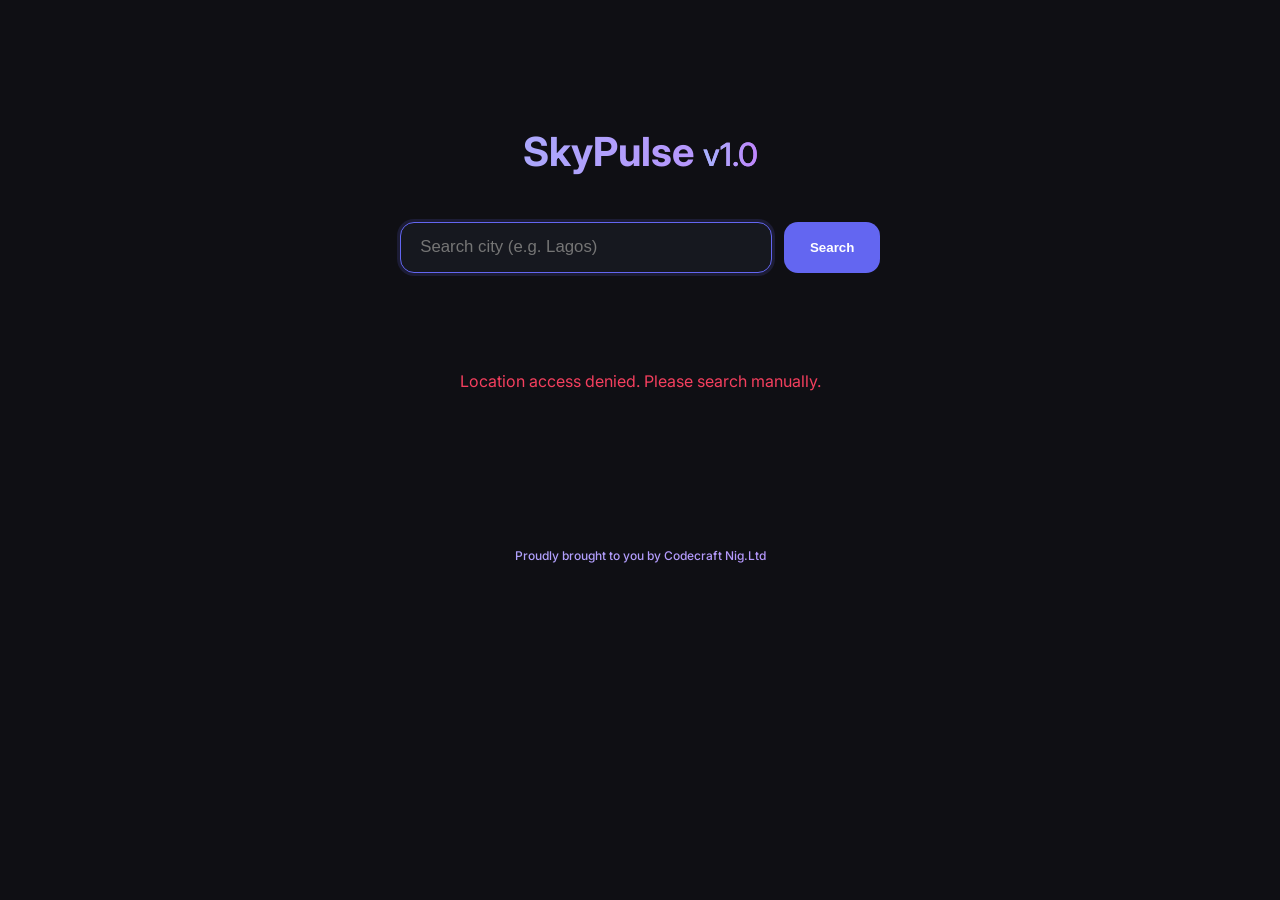
==== index.html @ 4fc328a8 "Add files via upload" ====
<!DOCTYPE html>
<html lang="en">
<head>
  <meta charset="UTF-8" />
  <meta name="viewport" content="width=device-width, initial-scale=1.0"/>
  <title>SkyPulse • Weather</title>
  <link rel="preconnect" href="https://fonts.googleapis.com">
  <link rel="preconnect" href="https://fonts.gstatic.com" crossorigin>
  <link href="https://fonts.googleapis.com/css2?family=Inter:wght@300;400;500;600;700&display=swap" rel="stylesheet">
  <link rel="manifest" href="manifest.json">
  <link rel="stylesheet" href="style.css">
</head>
<body>

  <div class="container">
    <header>
      <h1>SkyPulse <small>v1.0</small></h1>
     
    </header>

    <div class="search-group">
      <input type="text" id="city-input" placeholder="Search city (e.g. Lagos)" autocomplete="off" required />
      <button id="search-btn">Search</button>
    </div>

    <div id="loading" class="loading">Fetching weather...</div>
    <div id="error" class="error" style="display:none;"></div>

    <div id="weather" class="current-weather" style="display:none;">
      <div class="icon" id="icon">☁️</div>
      <div class="temperature" id="temp">--°C</div>
      <div class="feels-like" id="feels">Feels like --°C</div>
      <div class="condition" id="condition">Loading...</div>

      <div class="details">
        <div class="detail-item">
          <div class="detail-label">Humidity</div>
          <div id="humidity">--%</div>
        </div>
        <div class="detail-item">
          <div class="detail-label">Wind</div>
          <div id="wind">-- km/h</div>
        </div>
        <div class="detail-item">
          <div class="detail-label">Pressure</div>
          <div id="pressure">-- hPa</div>
        </div>
        <div class="detail-item">
          <div class="detail-label">Location</div>
          <div id="location">--</div>
        </div>
      </div>
    </div>
  </div>
 <p>Proudly brought to you by Codecraft Nig.Ltd</p>
 <script>
  if ('serviceWorker' in navigator) {
    navigator.serviceWorker.register('sw.js')
      .then(() => console.log('Service Worker registered'))
      .catch(err => console.error('Service Worker error:', err));
  }
</script>
  <script src="script.js"></script>

</body>
</html>
---- style.css ----
:root {
      --bg: #0f0f14;
      --surface: #16181f;
      --surface-hover: #1e212b;
      --text: #e2e8f0;
      --text-secondary: #94a3b8;
      --accent: #6366f1;
      --accent-dark: #4f46e5;
      --border: #272a35;
      --rain: #60a5fa;
      --sun: #fbbf24;
      --cloud: #cbd5e1;
      --danger: #f43f5e;
    }

    * {
      margin: 0;
      padding: 0;
      box-sizing: border-box;
    }

    body {
      font-family: 'Inter', system-ui, sans-serif;
      background: var(--bg);
      color: var(--text);
      min-height: 100vh;
      padding: 2rem 1rem;
      line-height: 1.5;
    }

    .container {
      max-width: 480px;
      margin: 90px auto;
    }

    header {
      text-align: center;
      margin-bottom: 2.5rem;
    }

    h1 {
      font-size: 2.5rem;
      font-weight: 700;
      background: linear-gradient(90deg, #a5b4fc, #c084fc);
      -webkit-background-clip: text;
      background-clip: text;
      color: transparent;
    }

    small {
      font-size: 2rem;
      font-weight: 500;
      background: linear-gradient(90deg, #a5b4fc, #c084fc);
      -webkit-background-clip: text;
      background-clip: text;
      color: transparent;
    }

    .search-group {
      display: flex;
      gap: 0.75rem;
      margin-bottom: 2rem;
    }

    input {
      flex: 1;
      background: var(--surface);
      border: 1px solid var(--border);
      color: var(--text);
      font-size: 1.05rem;
      padding: 0.9rem 1.2rem;
      border-radius: 0.875rem;
      outline: none;
      transition: all 0.2s;
    }

    input:focus {
      border-color: var(--accent);
      box-shadow: 0 0 0 3px rgba(99, 102, 241, 0.15);
    }

    button {
      background: var(--accent);
      color: white;
      border: none;
      border-radius: 0.875rem;
      padding: 0 1.6rem;
      font-weight: 600;
      cursor: pointer;
      transition: all 0.2s;
    }

    button:hover {
      background: var(--accent-dark);
      transform: translateY(-1px);
    }

    .current-weather {
      background: var(--surface);
      border-radius: 1.25rem;
      padding: 2rem;
      border: 1px solid var(--border);
      text-align: center;
      box-shadow: 0 10px 30px rgba(0, 0, 0, 0.4);
    }

    .icon {
      font-size: 6.5rem;
      margin: 1rem 0 1.5rem;
      line-height: 1;
    }

    .temperature {
      font-size: 4.5rem;
      font-weight: 700;
      margin-bottom: 0.5rem;
    }

    .feels-like {
      font-size: 1.3rem;
      color: var(--text-secondary);
      margin-bottom: 1.5rem;
    }

    .condition {
      font-size: 1.5rem;
      font-weight: 500;
      margin-bottom: 1.8rem;
    }

    .details {
      display: grid;
      grid-template-columns: 1fr 1fr;
      gap: 1.5rem;
      font-size: 1.1rem;
    }

    .detail-item {
      background: var(--surface-hover);
      padding: 1rem;
      border-radius: 0.875rem;
    }

    .detail-label {
      color: var(--text-secondary);
      font-size: 0.95rem;
      margin-bottom: 0.4rem;
    }

    .loading,
    .error {
      text-align: center;
      padding: 4rem 1rem;
      color: var(--text-secondary);
    }

    .error {
      color: var(--danger);
    }

    p{
      font-size: 12px;
      font-weight: 500;
      background: linear-gradient(90deg, #a5b4fc, #c084fc);
      -webkit-background-clip: text;
      background-clip: text;
      color: transparent;
      text-align: center;
    }
    @media (max-width: 500px) {
      .search-group {
        flex-direction: column;
      }

      button {
        padding: 0.9rem;
      }

      .temperature {
        font-size: 3.8rem;
      }

      .icon {
        font-size: 5.5rem;
      }
    }
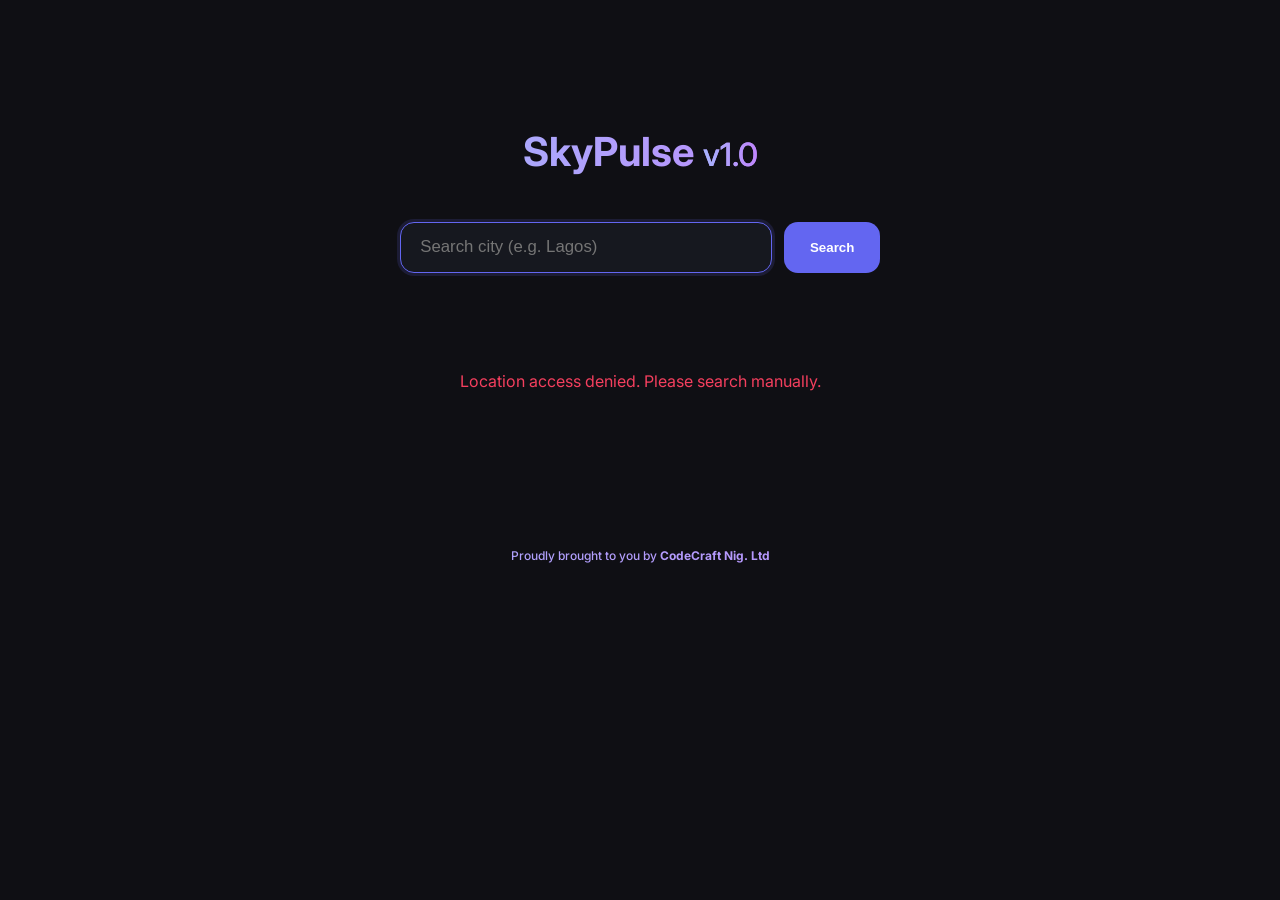
==== commit a99fd48b: "Enhance index.html for PWA and accessibility Added PWA support with meta tags and updated structure." ====
--- a/index.html
+++ b/index.html
@@ -2,65 +2,103 @@
 <html lang="en">
 <head>
   <meta charset="UTF-8" />
-  <meta name="viewport" content="width=device-width, initial-scale=1.0"/>
+
+  <!-- Mobile & PWA -->
+  <meta name="viewport" content="width=device-width, initial-scale=1.0" />
+  <meta name="theme-color" content="#0d6efd">
+  <meta name="description" content="SkyPulse – Fast, accurate weather updates anywhere.">
+
   <title>SkyPulse • Weather</title>
+
+  <!-- Fonts -->
   <link rel="preconnect" href="https://fonts.googleapis.com">
   <link rel="preconnect" href="https://fonts.gstatic.com" crossorigin>
   <link href="https://fonts.googleapis.com/css2?family=Inter:wght@300;400;500;600;700&display=swap" rel="stylesheet">
-  <link rel="manifest" href="manifest.json">
+
+  <!-- PWA Manifest -->
+  <link rel="manifest" href="/manifest.json">
+
+  <!-- iOS Support -->
+  <meta name="apple-mobile-web-app-capable" content="yes">
+  <meta name="apple-mobile-web-app-status-bar-style" content="black">
+
+  <!-- Styles -->
   <link rel="stylesheet" href="style.css">
 </head>
+
 <body>
 
-  <div class="container">
-    <header>
+  <main class="container">
+
+    <header class="app-header">
       <h1>SkyPulse <small>v1.0</small></h1>
-     
     </header>
 
-    <div class="search-group">
-      <input type="text" id="city-input" placeholder="Search city (e.g. Lagos)" autocomplete="off" required />
-      <button id="search-btn">Search</button>
-    </div>
+    <section class="search-group">
+      <input
+        type="text"
+        id="city-input"
+        placeholder="Search city (e.g. Lagos)"
+        autocomplete="off"
+        aria-label="City name"
+        required
+      />
+      <button id="search-btn" aria-label="Search weather">Search</button>
+    </section>
 
-    <div id="loading" class="loading">Fetching weather...</div>
-    <div id="error" class="error" style="display:none;"></div>
+    <section id="loading" class="loading" hidden>
+      Fetching weather…
+    </section>
 
-    <div id="weather" class="current-weather" style="display:none;">
+    <section id="error" class="error" hidden></section>
+
+    <section id="weather" class="current-weather" hidden>
       <div class="icon" id="icon">☁️</div>
       <div class="temperature" id="temp">--°C</div>
       <div class="feels-like" id="feels">Feels like --°C</div>
-      <div class="condition" id="condition">Loading...</div>
+      <div class="condition" id="condition">Loading…</div>
 
       <div class="details">
         <div class="detail-item">
-          <div class="detail-label">Humidity</div>
-          <div id="humidity">--%</div>
+          <span class="detail-label">Humidity</span>
+          <span id="humidity">--%</span>
         </div>
+
         <div class="detail-item">
-          <div class="detail-label">Wind</div>
-          <div id="wind">-- km/h</div>
+          <span class="detail-label">Wind</span>
+          <span id="wind">-- km/h</span>
         </div>
+
         <div class="detail-item">
-          <div class="detail-label">Pressure</div>
-          <div id="pressure">-- hPa</div>
+          <span class="detail-label">Pressure</span>
+          <span id="pressure">-- hPa</span>
         </div>
+
         <div class="detail-item">
-          <div class="detail-label">Location</div>
-          <div id="location">--</div>
+          <span class="detail-label">Location</span>
+          <span id="location">--</span>
         </div>
       </div>
-    </div>
-  </div>
- <p>Proudly brought to you by Codecraft Nig.Ltd</p>
- <script>
-  if ('serviceWorker' in navigator) {
-    navigator.serviceWorker.register('sw.js')
-      .then(() => console.log('Service Worker registered'))
-      .catch(err => console.error('Service Worker error:', err));
-  }
-</script>
-  <script src="script.js"></script>
+    </section>
 
+  </main>
+
+  <footer class="footer">
+    <p>Proudly brought to you by <strong>CodeCraft Nig. Ltd</strong></p>
+  </footer>
+
+  <!-- Service Worker -->
+  <script>
+    if ("serviceWorker" in navigator) {
+      window.addEventListener("load", () => {
+        navigator.serviceWorker
+          .register("/sw.js")
+          .then(() => console.log("Service Worker registered"))
+          .catch(err => console.error("Service Worker error:", err));
+      });
+    }
+  </script>
+
+  <script src="script.js" defer></script>
 </body>
-</html>+</html>
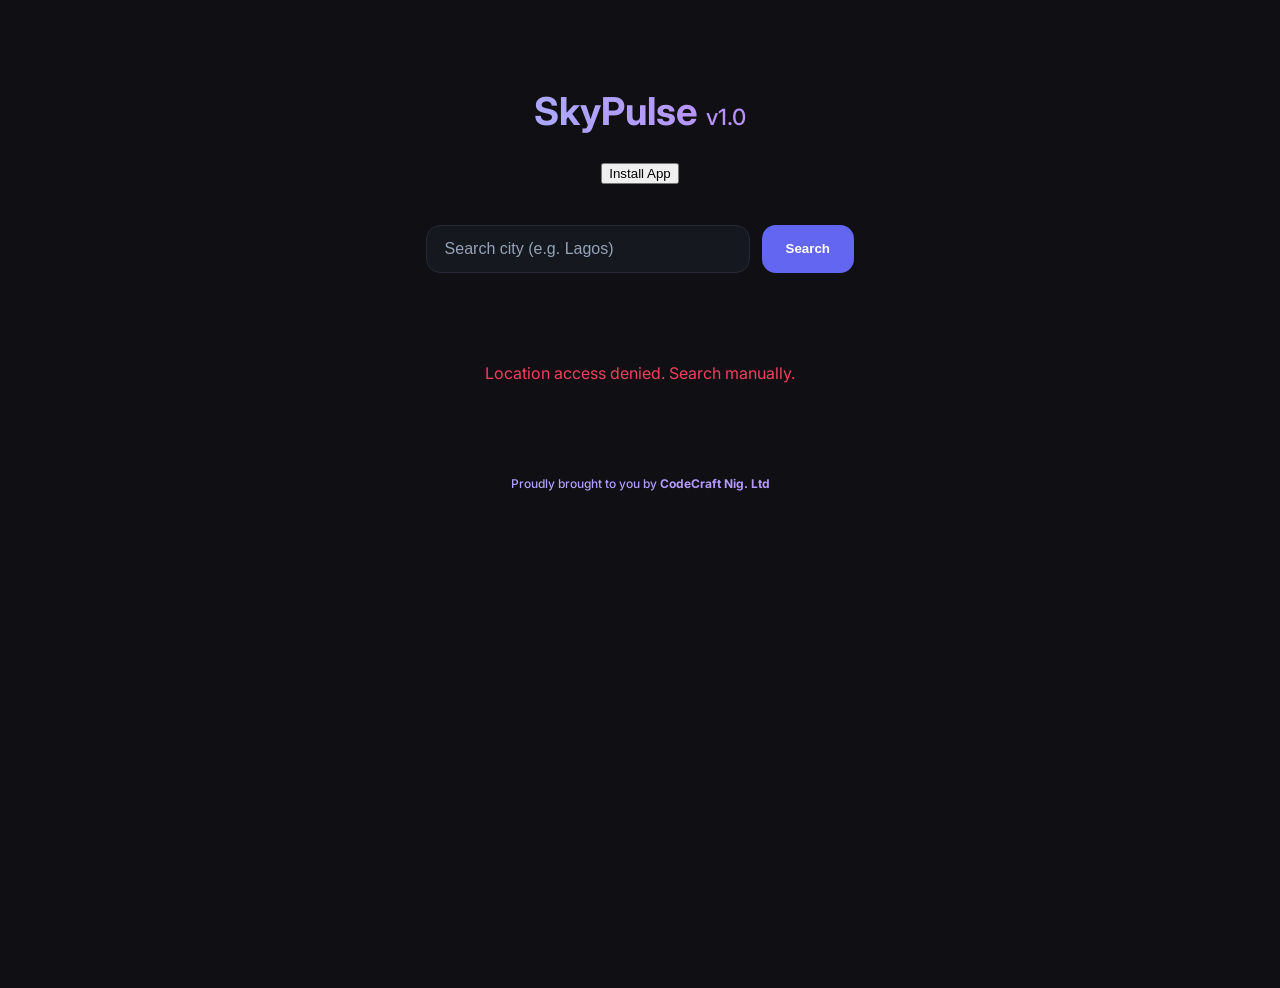
==== commit bdf5d5da: "Add PWA install button to the header Add install button for PWA installation" ====
--- a/index.html
+++ b/index.html
@@ -32,6 +32,11 @@
 
     <header class="app-header">
       <h1>SkyPulse <small>v1.0</small></h1>
+      <button id="installBtn" class="pwa-install-btn">
+  <i class="bi bi-download"></i>
+  Install App
+</button>
+
     </header>
 
     <section class="search-group">
--- a/style.css
+++ b/style.css
@@ -1,186 +1,221 @@
-    :root {
-      --bg: #0f0f14;
-      --surface: #16181f;
-      --surface-hover: #1e212b;
-      --text: #e2e8f0;
-      --text-secondary: #94a3b8;
-      --accent: #6366f1;
-      --accent-dark: #4f46e5;
-      --border: #272a35;
-      --rain: #60a5fa;
-      --sun: #fbbf24;
-      --cloud: #cbd5e1;
-      --danger: #f43f5e;
-    }
-
-    * {
-      margin: 0;
-      padding: 0;
-      box-sizing: border-box;
-    }
-
-    body {
-      font-family: 'Inter', system-ui, sans-serif;
-      background: var(--bg);
-      color: var(--text);
-      min-height: 100vh;
-      padding: 2rem 1rem;
-      line-height: 1.5;
-    }
-
-    .container {
-      max-width: 480px;
-      margin: 90px auto;
-    }
-
-    header {
-      text-align: center;
-      margin-bottom: 2.5rem;
-    }
-
-    h1 {
-      font-size: 2.5rem;
-      font-weight: 700;
-      background: linear-gradient(90deg, #a5b4fc, #c084fc);
-      -webkit-background-clip: text;
-      background-clip: text;
-      color: transparent;
-    }
-
-    small {
-      font-size: 2rem;
-      font-weight: 500;
-      background: linear-gradient(90deg, #a5b4fc, #c084fc);
-      -webkit-background-clip: text;
-      background-clip: text;
-      color: transparent;
-    }
-
-    .search-group {
-      display: flex;
-      gap: 0.75rem;
-      margin-bottom: 2rem;
-    }
-
-    input {
-      flex: 1;
-      background: var(--surface);
-      border: 1px solid var(--border);
-      color: var(--text);
-      font-size: 1.05rem;
-      padding: 0.9rem 1.2rem;
-      border-radius: 0.875rem;
-      outline: none;
-      transition: all 0.2s;
-    }
-
-    input:focus {
-      border-color: var(--accent);
-      box-shadow: 0 0 0 3px rgba(99, 102, 241, 0.15);
-    }
-
-    button {
-      background: var(--accent);
-      color: white;
-      border: none;
-      border-radius: 0.875rem;
-      padding: 0 1.6rem;
-      font-weight: 600;
-      cursor: pointer;
-      transition: all 0.2s;
-    }
-
-    button:hover {
-      background: var(--accent-dark);
-      transform: translateY(-1px);
-    }
-
-    .current-weather {
-      background: var(--surface);
-      border-radius: 1.25rem;
-      padding: 2rem;
-      border: 1px solid var(--border);
-      text-align: center;
-      box-shadow: 0 10px 30px rgba(0, 0, 0, 0.4);
-    }
-
-    .icon {
-      font-size: 6.5rem;
-      margin: 1rem 0 1.5rem;
-      line-height: 1;
-    }
-
-    .temperature {
-      font-size: 4.5rem;
-      font-weight: 700;
-      margin-bottom: 0.5rem;
-    }
-
-    .feels-like {
-      font-size: 1.3rem;
-      color: var(--text-secondary);
-      margin-bottom: 1.5rem;
-    }
-
-    .condition {
-      font-size: 1.5rem;
-      font-weight: 500;
-      margin-bottom: 1.8rem;
-    }
-
-    .details {
-      display: grid;
-      grid-template-columns: 1fr 1fr;
-      gap: 1.5rem;
-      font-size: 1.1rem;
-    }
-
-    .detail-item {
-      background: var(--surface-hover);
-      padding: 1rem;
-      border-radius: 0.875rem;
-    }
-
-    .detail-label {
-      color: var(--text-secondary);
-      font-size: 0.95rem;
-      margin-bottom: 0.4rem;
-    }
-
-    .loading,
-    .error {
-      text-align: center;
-      padding: 4rem 1rem;
-      color: var(--text-secondary);
-    }
-
-    .error {
-      color: var(--danger);
-    }
-
-    p{
-      font-size: 12px;
-      font-weight: 500;
-      background: linear-gradient(90deg, #a5b4fc, #c084fc);
-      -webkit-background-clip: text;
-      background-clip: text;
-      color: transparent;
-      text-align: center;
-    }
-    @media (max-width: 500px) {
-      .search-group {
-        flex-direction: column;
-      }
-
-      button {
-        padding: 0.9rem;
-      }
-
-      .temperature {
-        font-size: 3.8rem;
-      }
-
-      .icon {
-        font-size: 5.5rem;
-      }
-    }+/* ===========================
+   Root Theme Variables
+=========================== */
+:root {
+  --bg: #0f0f14;
+  --surface: #16181f;
+  --surface-hover: #1e212b;
+  --text: #e2e8f0;
+  --text-secondary: #94a3b8;
+  --accent: #6366f1;
+  --accent-dark: #4f46e5;
+  --border: #272a35;
+  --danger: #f43f5e;
+}
+
+/* ===========================
+   Reset & Base
+=========================== */
+*,
+*::before,
+*::after {
+  box-sizing: border-box;
+}
+
+html {
+  height: 100%;
+}
+
+body {
+  margin: 0;
+  min-height: 100%;
+  font-family: "Inter", system-ui, -apple-system, BlinkMacSystemFont, sans-serif;
+  background: var(--bg);
+  color: var(--text);
+  line-height: 1.6;
+  -webkit-font-smoothing: antialiased;
+  -webkit-tap-highlight-color: transparent;
+}
+
+/* ===========================
+   Layout
+=========================== */
+.container {
+  max-width: 460px;
+  margin: 5.5rem auto 2rem;
+  padding: 0 1rem;
+}
+
+.app-header {
+  text-align: center;
+  margin-bottom: 2.5rem;
+}
+
+.footer {
+  margin-top: 2rem;
+  text-align: center;
+  font-size: 0.75rem;
+  font-weight: 500;
+  background: linear-gradient(90deg, #a5b4fc, #c084fc);
+  -webkit-background-clip: text;
+  background-clip: text;
+  color: transparent;
+}
+
+/* ===========================
+   Typography
+=========================== */
+h1 {
+  font-size: 2.4rem;
+  font-weight: 700;
+  line-height: 1.2;
+  background: linear-gradient(90deg, #a5b4fc, #c084fc);
+  -webkit-background-clip: text;
+  background-clip: text;
+  color: transparent;
+}
+
+h1 small {
+  font-size: 1.4rem;
+  font-weight: 500;
+}
+
+/* ===========================
+   Search
+=========================== */
+.search-group {
+  display: flex;
+  gap: 0.75rem;
+  margin-bottom: 2rem;
+}
+
+.search-group input {
+  flex: 1;
+  background: var(--surface);
+  border: 1px solid var(--border);
+  color: var(--text);
+  font-size: 1rem;
+  padding: 0.85rem 1.1rem;
+  border-radius: 0.875rem;
+  outline: none;
+  transition: border-color 0.2s, box-shadow 0.2s;
+}
+
+.search-group input::placeholder {
+  color: var(--text-secondary);
+}
+
+.search-group input:focus {
+  border-color: var(--accent);
+  box-shadow: 0 0 0 3px rgba(99, 102, 241, 0.15);
+}
+
+.search-group button {
+  background: var(--accent);
+  color: #fff;
+  border: none;
+  border-radius: 0.875rem;
+  padding: 0 1.5rem;
+  font-weight: 600;
+  cursor: pointer;
+  transition: transform 0.15s ease, background-color 0.2s ease;
+}
+
+.search-group button:hover {
+  background: var(--accent-dark);
+  transform: translateY(-1px);
+}
+
+.search-group button:active {
+  transform: translateY(0);
+}
+
+/* ===========================
+   Weather Card
+=========================== */
+.current-weather {
+  background: var(--surface);
+  border: 1px solid var(--border);
+  border-radius: 1.25rem;
+  padding: 2rem;
+  text-align: center;
+  box-shadow: 0 10px 30px rgba(0, 0, 0, 0.4);
+}
+
+.icon {
+  font-size: 6rem;
+  margin: 1rem 0 1.5rem;
+}
+
+.temperature {
+  font-size: 4.2rem;
+  font-weight: 700;
+}
+
+.feels-like {
+  margin-top: 0.25rem;
+  font-size: 1.2rem;
+  color: var(--text-secondary);
+}
+
+.condition {
+  margin: 1.5rem 0;
+  font-size: 1.4rem;
+  font-weight: 500;
+}
+
+/* ===========================
+   Weather Details
+=========================== */
+.details {
+  display: grid;
+  grid-template-columns: repeat(2, 1fr);
+  gap: 1.25rem;
+}
+
+.detail-item {
+  background: var(--surface-hover);
+  border-radius: 0.875rem;
+  padding: 1rem;
+}
+
+.detail-label {
+  font-size: 0.85rem;
+  color: var(--text-secondary);
+  margin-bottom: 0.25rem;
+}
+
+/* ===========================
+   States
+=========================== */
+.loading,
+.error {
+  padding: 3.5rem 1rem;
+  text-align: center;
+  color: var(--text-secondary);
+}
+
+.error {
+  color: var(--danger);
+}
+
+/* ===========================
+   Responsive
+=========================== */
+@media (max-width: 520px) {
+  .search-group {
+    flex-direction: column;
+  }
+
+  .search-group button {
+    padding: 0.85rem;
+  }
+
+  .temperature {
+    font-size: 3.6rem;
+  }
+
+  .icon {
+    font-size: 5.2rem;
+  }
+}
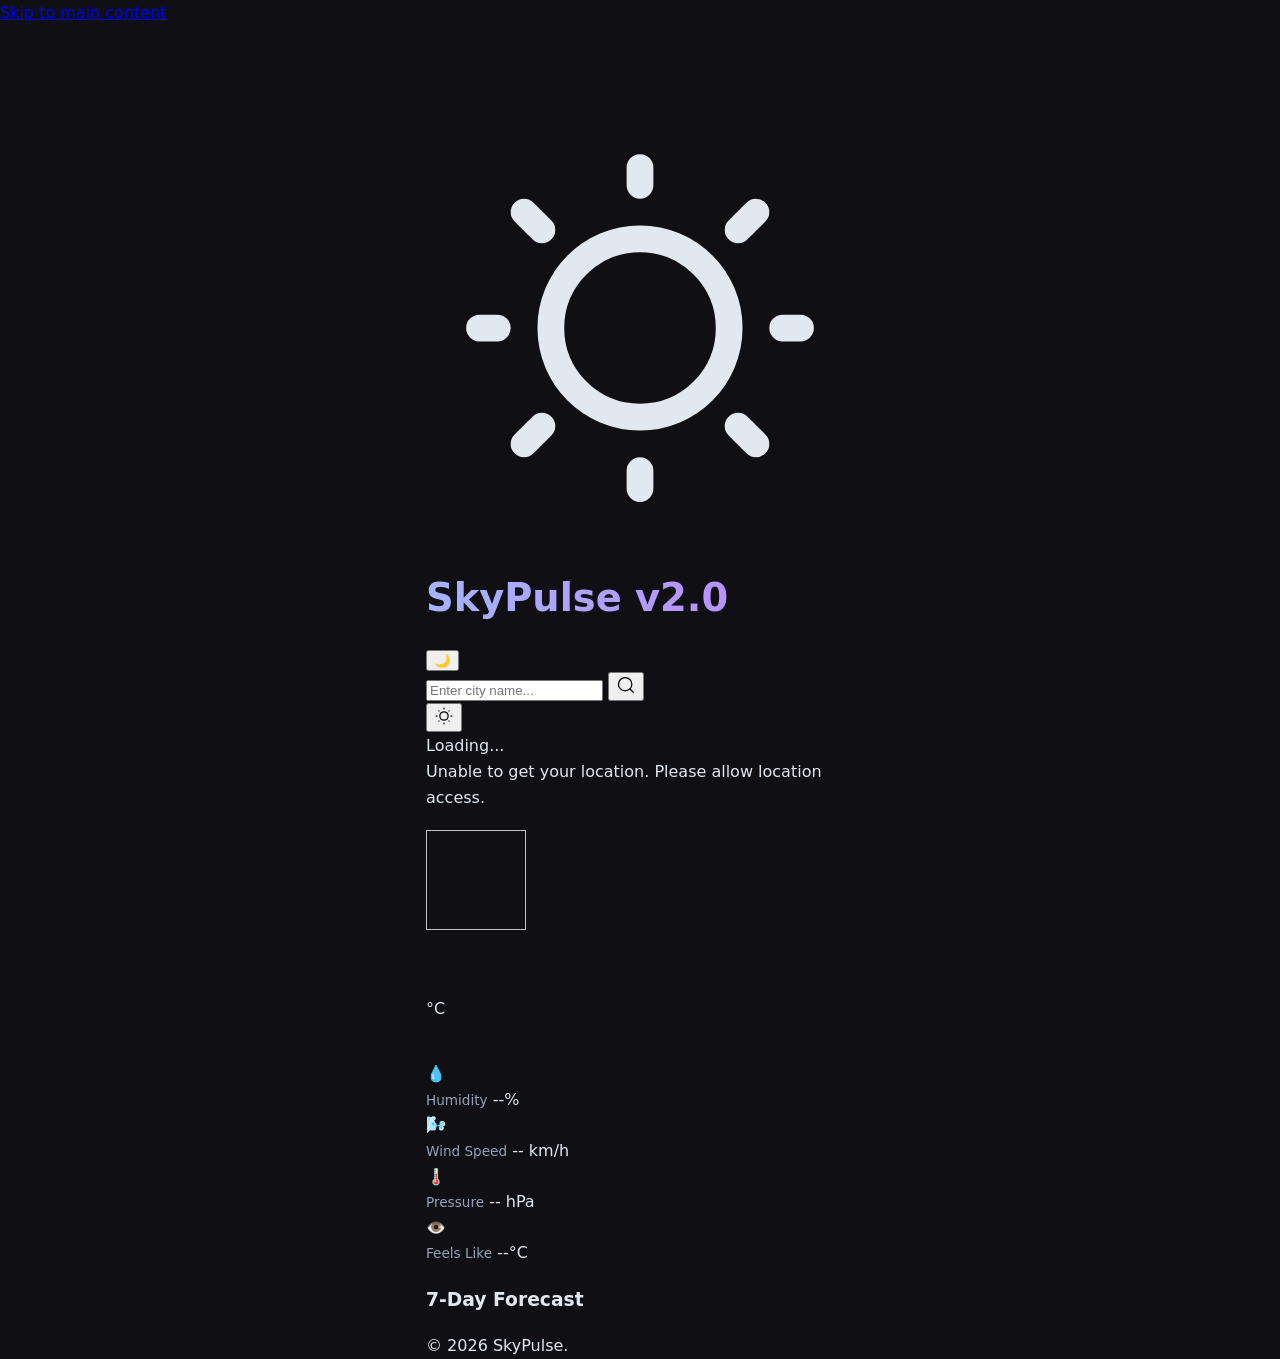
==== commit 6d10a6ff: "Enhance HTML structure and SEO meta tags Updated meta tags for improved SEO and accessibility, added" ====
--- a/index.html
+++ b/index.html
@@ -1,109 +1,147 @@
 <!DOCTYPE html>
 <html lang="en">
 <head>
-  <meta charset="UTF-8" />
-
-  <!-- Mobile & PWA -->
-  <meta name="viewport" content="width=device-width, initial-scale=1.0" />
-  <meta name="theme-color" content="#0d6efd">
-  <meta name="description" content="SkyPulse – Fast, accurate weather updates anywhere.">
-
-  <title>SkyPulse • Weather</title>
-
-  <!-- Fonts -->
-  <link rel="preconnect" href="https://fonts.googleapis.com">
-  <link rel="preconnect" href="https://fonts.gstatic.com" crossorigin>
-  <link href="https://fonts.googleapis.com/css2?family=Inter:wght@300;400;500;600;700&display=swap" rel="stylesheet">
-
-  <!-- PWA Manifest -->
-  <link rel="manifest" href="/manifest.json">
-
-  <!-- iOS Support -->
-  <meta name="apple-mobile-web-app-capable" content="yes">
-  <meta name="apple-mobile-web-app-status-bar-style" content="black">
-
-  <!-- Styles -->
-  <link rel="stylesheet" href="style.css">
+    <meta charset="UTF-8">
+    <meta name="viewport" content="width=device-width, initial-scale=1.0, viewport-fit=cover">
+    <meta name="description" content="SkyPulse - Professional weather app with real-time conditions, 7-day forecast, and offline support. Get accurate weather data for any location worldwide.">
+    <meta name="theme-color" content="#6c63ff">
+    <meta name="apple-mobile-web-app-capable" content="yes">
+    <meta name="apple-mobile-web-app-status-bar-style" content="black-translucent">
+    <meta name="apple-mobile-web-app-title" content="SkyPulse">
+    
+    <!-- Open Graph Tags -->
+    <meta property="og:title" content="SkyPulse Weather App">
+    <meta property="og:description" content="Professional weather app with real-time conditions and 7-day forecast">
+    <meta property="og:type" content="website">
+    <meta property="og:image" content="icons/icon-512x512.png">
+    
+    <!-- Favicon & Icons -->
+    <link rel="icon" type="image/png" href="icons/icon-96x96.png">
+    <link rel="apple-touch-icon" href="icons/icon-152x152.png">
+    <link rel="manifest" href="manifest.json">
+    
+    <title>SkyPulse | Professional Weather App</title>
+    <link rel="stylesheet" href="style.css">
 </head>
-
 <body>
-
-  <main class="container">
-
-    <header class="app-header">
-      <h1>SkyPulse <small>v1.0</small></h1>
-      <button id="installBtn" class="pwa-install-btn">
-  <i class="bi bi-download"></i>
-  Install App
-</button>
-
-    </header>
-
-    <section class="search-group">
-      <input
-        type="text"
-        id="city-input"
-        placeholder="Search city (e.g. Lagos)"
-        autocomplete="off"
-        aria-label="City name"
-        required
-      />
-      <button id="search-btn" aria-label="Search weather">Search</button>
-    </section>
-
-    <section id="loading" class="loading" hidden>
-      Fetching weather…
-    </section>
-
-    <section id="error" class="error" hidden></section>
-
-    <section id="weather" class="current-weather" hidden>
-      <div class="icon" id="icon">☁️</div>
-      <div class="temperature" id="temp">--°C</div>
-      <div class="feels-like" id="feels">Feels like --°C</div>
-      <div class="condition" id="condition">Loading…</div>
-
-      <div class="details">
-        <div class="detail-item">
-          <span class="detail-label">Humidity</span>
-          <span id="humidity">--%</span>
+    <!-- Skip to main content for accessibility -->
+    <a href="#main" class="skip-link">Skip to main content</a>
+    
+    <div class="container">
+        <!-- Header -->
+        <header>
+            <div class="logo">
+                <svg class="logo-icon" viewBox="0 0 24 24" fill="none" xmlns="http://www.w3.org/2000/svg">
+                    <path d="M12 3V4M12 20V21M4 12H3M6.5 6.5L5.5 5.5M17.5 6.5L18.5 5.5M21 12H20M17.5 17.5L18.5 18.5M6.5 17.5L5.5 18.5M12 7C9.24 7 7 9.24 7 12C7 14.76 9.24 17 12 17C14.76 17 17 14.76 17 12C17 9.24 14.76 7 12 7Z" stroke="currentColor" stroke-width="1.5" stroke-linecap="round"/>
+                </svg>
+                <h1>SkyPulse <span class="version">v2.0</span></h1>
+            </div>
+            <button id="themeToggle" class="theme-toggle" aria-label="Toggle dark/light mode">
+                <span class="theme-icon">🌙</span>
+            </button>
+        </header>
+        
+        <!-- Search Section -->
+        <form id="searchForm" class="search-form" role="search">
+            <div class="search-wrapper">
+                <input 
+                    type="text" 
+                    id="cityInput" 
+                    class="search-input" 
+                    placeholder="Enter city name..."
+                    aria-label="Search for a city"
+                    autocomplete="off"
+                >
+                <button type="submit" id="searchBtn" class="search-btn" aria-label="Search">
+                    <svg width="20" height="20" viewBox="0 0 24 24" fill="none">
+                        <path d="M21 21L16.5 16.5M19 11C19 15.4183 15.4183 19 11 19C6.58172 19 3 15.4183 3 11C3 6.58172 6.58172 3 11 3C15.4183 3 19 6.58172 19 11Z" stroke="currentColor" stroke-width="1.5" stroke-linecap="round"/>
+                    </svg>
+                </button>
+            </div>
+            <button type="button" id="locationBtn" class="location-btn" aria-label="Use my current location">
+                <svg width="20" height="20" viewBox="0 0 24 24" fill="none">
+                    <path d="M12 2V4M12 20V22M4 12H2M6.5 6.5L5.5 5.5M17.5 6.5L18.5 5.5M22 12H20M17.5 17.5L18.5 18.5M6.5 17.5L5.5 18.5M12 7C9.24 7 7 9.24 7 12C7 14.76 9.24 17 12 17C14.76 17 17 14.76 17 12C17 9.24 14.76 7 12 7Z" stroke="currentColor" stroke-width="1.5"/>
+                </svg>
+            </button>
+        </form>
+        
+        <!-- Search History -->
+        <div id="history" class="history" aria-label="Search history"></div>
+        
+        <!-- Loading & Error States -->
+        <div id="loader" class="loader hidden" role="status" aria-label="Loading weather data">
+            <div class="spinner"></div>
+            <span class="sr-only">Loading...</span>
         </div>
-
-        <div class="detail-item">
-          <span class="detail-label">Wind</span>
-          <span id="wind">-- km/h</span>
-        </div>
-
-        <div class="detail-item">
-          <span class="detail-label">Pressure</span>
-          <span id="pressure">-- hPa</span>
-        </div>
-
-        <div class="detail-item">
-          <span class="detail-label">Location</span>
-          <span id="location">--</span>
-        </div>
-      </div>
-    </section>
-
-  </main>
-
-  <footer class="footer">
-    <p>Proudly brought to you by <strong>CodeCraft Nig. Ltd</strong></p>
-  </footer>
-
-  <!-- Service Worker -->
-  <script>
-    if ("serviceWorker" in navigator) {
-      window.addEventListener("load", () => {
-        navigator.serviceWorker
-          .register("/sw.js")
-          .then(() => console.log("Service Worker registered"))
-          .catch(err => console.error("Service Worker error:", err));
-      });
-    }
-  </script>
-
-  <script src="script.js" defer></script>
+        <div id="error" class="error-message hidden" role="alert"></div>
+        
+        <!-- Main Content -->
+        <main id="main">
+            <!-- Weather Card -->
+            <div id="weatherCard" class="weather-card hidden">
+                <div class="weather-header">
+                    <h2 id="cityName" class="city-name"></h2>
+                    <div id="lastUpdated" class="last-updated"></div>
+                </div>
+                
+                <div class="weather-main">
+                    <img id="weatherIcon" class="weather-icon" alt="" width="100" height="100">
+                    <div class="temperature-section">
+                        <span id="temperature" class="temperature"></span>
+                        <span class="temperature-unit">°C</span>
+                    </div>
+                    <p id="description" class="weather-description"></p>
+                </div>
+                
+                <div class="weather-details">
+                    <div class="detail-card">
+                        <span class="detail-icon">💧</span>
+                        <div>
+                            <span class="detail-label">Humidity</span>
+                            <span id="humidity" class="detail-value">--%</span>
+                        </div>
+                    </div>
+                    <div class="detail-card">
+                        <span class="detail-icon">🌬️</span>
+                        <div>
+                            <span class="detail-label">Wind Speed</span>
+                            <span id="wind" class="detail-value">-- km/h</span>
+                        </div>
+                    </div>
+                    <div class="detail-card">
+                        <span class="detail-icon">🌡️</span>
+                        <div>
+                            <span class="detail-label">Pressure</span>
+                            <span id="pressure" class="detail-value">-- hPa</span>
+                        </div>
+                    </div>
+                    <div class="detail-card">
+                        <span class="detail-icon">👁️</span>
+                        <div>
+                            <span class="detail-label">Feels Like</span>
+                            <span id="feelsLike" class="detail-value">--°C</span>
+                        </div>
+                    </div>
+                </div>
+            </div>
+            
+            <!-- Forecast Section -->
+            <div class="forecast-section">
+                <h3 class="forecast-title">7-Day Forecast</h3>
+                <div id="forecast" class="forecast-grid"></div>
+            </div>
+        </main>
+        
+        <!-- Footer -->
+        <footer>
+            <p>&copy; 2026 SkyPulse.</p>
+        </footer>
+    </div>
+    
+    <!-- Scripts -->
+    <script src="utils.js"></script>
+    <script src="api.js"></script>
+    <script src="ui.js"></script>
+    <script src="app.js"></script>
 </body>
 </html>
--- a/style.css
+++ b/style.css
@@ -75,6 +75,63 @@
   color: transparent;
 }
 
+.pwa-install-btn {
+  display: inline-flex;
+  align-items: center;
+  gap: 8px;
+
+  padding: 12px 20px;
+  border-radius: 12px;
+
+  background: linear-gradient(135deg, #6366f1, #4f46e5);
+  color: #ffffff;
+
+  font-size: 15px;
+  font-weight: 600;
+  letter-spacing: 0.3px;
+
+  border: none;
+  outline: none;
+  cursor: pointer;
+
+  box-shadow: 0 10px 25px rgba(99, 102, 241, 0.35);
+  transition: all 0.25s ease;
+}
+
+/* Hover */
+.pwa-install-btn:hover {
+  transform: translateY(-2px);
+  box-shadow: 0 15px 35px rgba(99, 102, 241, 0.45);
+}
+
+/* Active (click) */
+.pwa-install-btn:active {
+  transform: translateY(0);
+  box-shadow: 0 6px 18px rgba(99, 102, 241, 0.35);
+}
+
+/* Focus (accessibility) */
+.pwa-install-btn:focus-visible {
+  outline: 2px solid #a5b4fc;
+  outline-offset: 3px;
+}
+
+/* Disabled state */
+.pwa-install-btn:disabled {
+  opacity: 0.5;
+  cursor: not-allowed;
+  box-shadow: none;
+}
+
+/* Optional: mobile full-width */
+@media (max-width: 600px) {
+  .pwa-install-btn {
+    width: 100%;
+    justify-content: center;
+  }
+}
+
+
 h1 small {
   font-size: 1.4rem;
   font-weight: 500;
